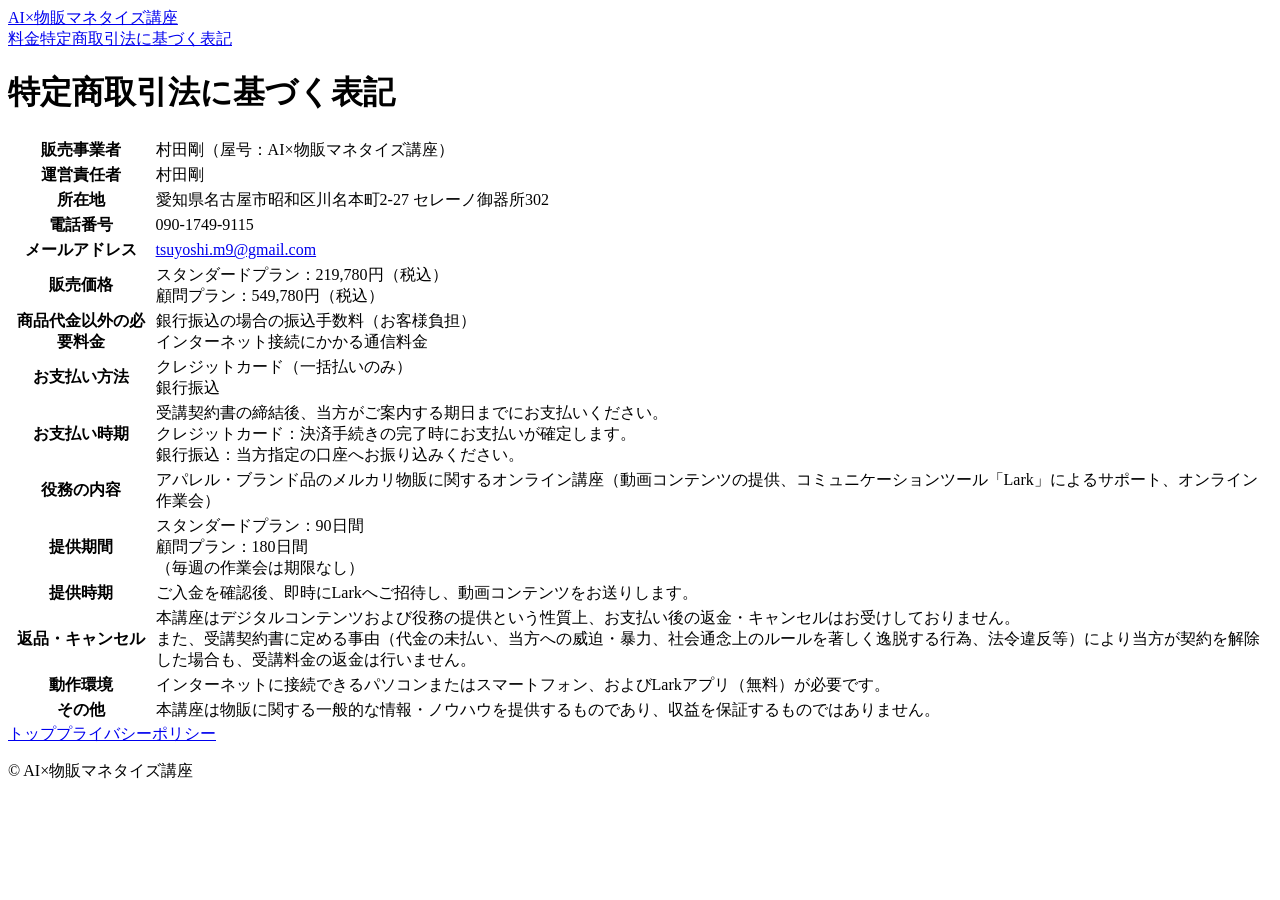
==== tokushoho.html @ f66951da "tokushoho.html を追加" ====
<!doctype html>
<html lang="ja">
<head>
<meta charset="utf-8">
<meta name="viewport" content="width=device-width, initial-scale=1">
<title>特定商取引法に基づく表記｜AI×物販マネタイズ講座</title>
<link rel="stylesheet" href="style.css">
</head>
<body>
<header class="site">
  <div class="wrap">
    <a class="logo" href="index.html">AI×物販マネタイズ講座</a>
    <nav><a href="index.html#plan">料金</a><a href="tokushoho.html">特定商取引法に基づく表記</a></nav>
  </div>
</header>

<main class="wrap doc">
  <h1>特定商取引法に基づく表記</h1>
  <table class="law">
    <tr><th>販売事業者</th><td>村田剛（屋号：AI×物販マネタイズ講座）</td></tr>
    <tr><th>運営責任者</th><td>村田剛</td></tr>
    <tr><th>所在地</th><td>愛知県名古屋市昭和区川名本町2-27 セレーノ御器所302</td></tr>
    <tr><th>電話番号</th><td>090-1749-9115</td></tr>
    <tr><th>メールアドレス</th><td><a href="mailto:tsuyoshi.m9@gmail.com">tsuyoshi.m9@gmail.com</a></td></tr>
    <tr><th>販売価格</th><td>スタンダードプラン：219,780円（税込）<br>顧問プラン：549,780円（税込）</td></tr>
    <tr><th>商品代金以外の必要料金</th><td>銀行振込の場合の振込手数料（お客様負担）<br>インターネット接続にかかる通信料金</td></tr>
    <tr><th>お支払い方法</th><td>クレジットカード（一括払いのみ）<br>銀行振込</td></tr>
    <tr><th>お支払い時期</th><td>受講契約書の締結後、当方がご案内する期日までにお支払いください。<br>クレジットカード：決済手続きの完了時にお支払いが確定します。<br>銀行振込：当方指定の口座へお振り込みください。</td></tr>
    <tr><th>役務の内容</th><td>アパレル・ブランド品のメルカリ物販に関するオンライン講座（動画コンテンツの提供、コミュニケーションツール「Lark」によるサポート、オンライン作業会）</td></tr>
    <tr><th>提供期間</th><td>スタンダードプラン：90日間<br>顧問プラン：180日間<br>（毎週の作業会は期限なし）</td></tr>
    <tr><th>提供時期</th><td>ご入金を確認後、即時にLarkへご招待し、動画コンテンツをお送りします。</td></tr>
    <tr><th>返品・キャンセル</th><td>本講座はデジタルコンテンツおよび役務の提供という性質上、お支払い後の返金・キャンセルはお受けしておりません。<br>また、受講契約書に定める事由（代金の未払い、当方への威迫・暴力、社会通念上のルールを著しく逸脱する行為、法令違反等）により当方が契約を解除した場合も、受講料金の返金は行いません。</td></tr>
    <tr><th>動作環境</th><td>インターネットに接続できるパソコンまたはスマートフォン、およびLarkアプリ（無料）が必要です。</td></tr>
    <tr><th>その他</th><td>本講座は物販に関する一般的な情報・ノウハウを提供するものであり、収益を保証するものではありません。</td></tr>
  </table>
</main>

<footer class="site">
  <div class="wrap">
    <a href="index.html">トップ</a><a href="privacy.html">プライバシーポリシー</a>
    <p>© AI×物販マネタイズ講座</p>
  </div>
</footer>
</body>
</html>
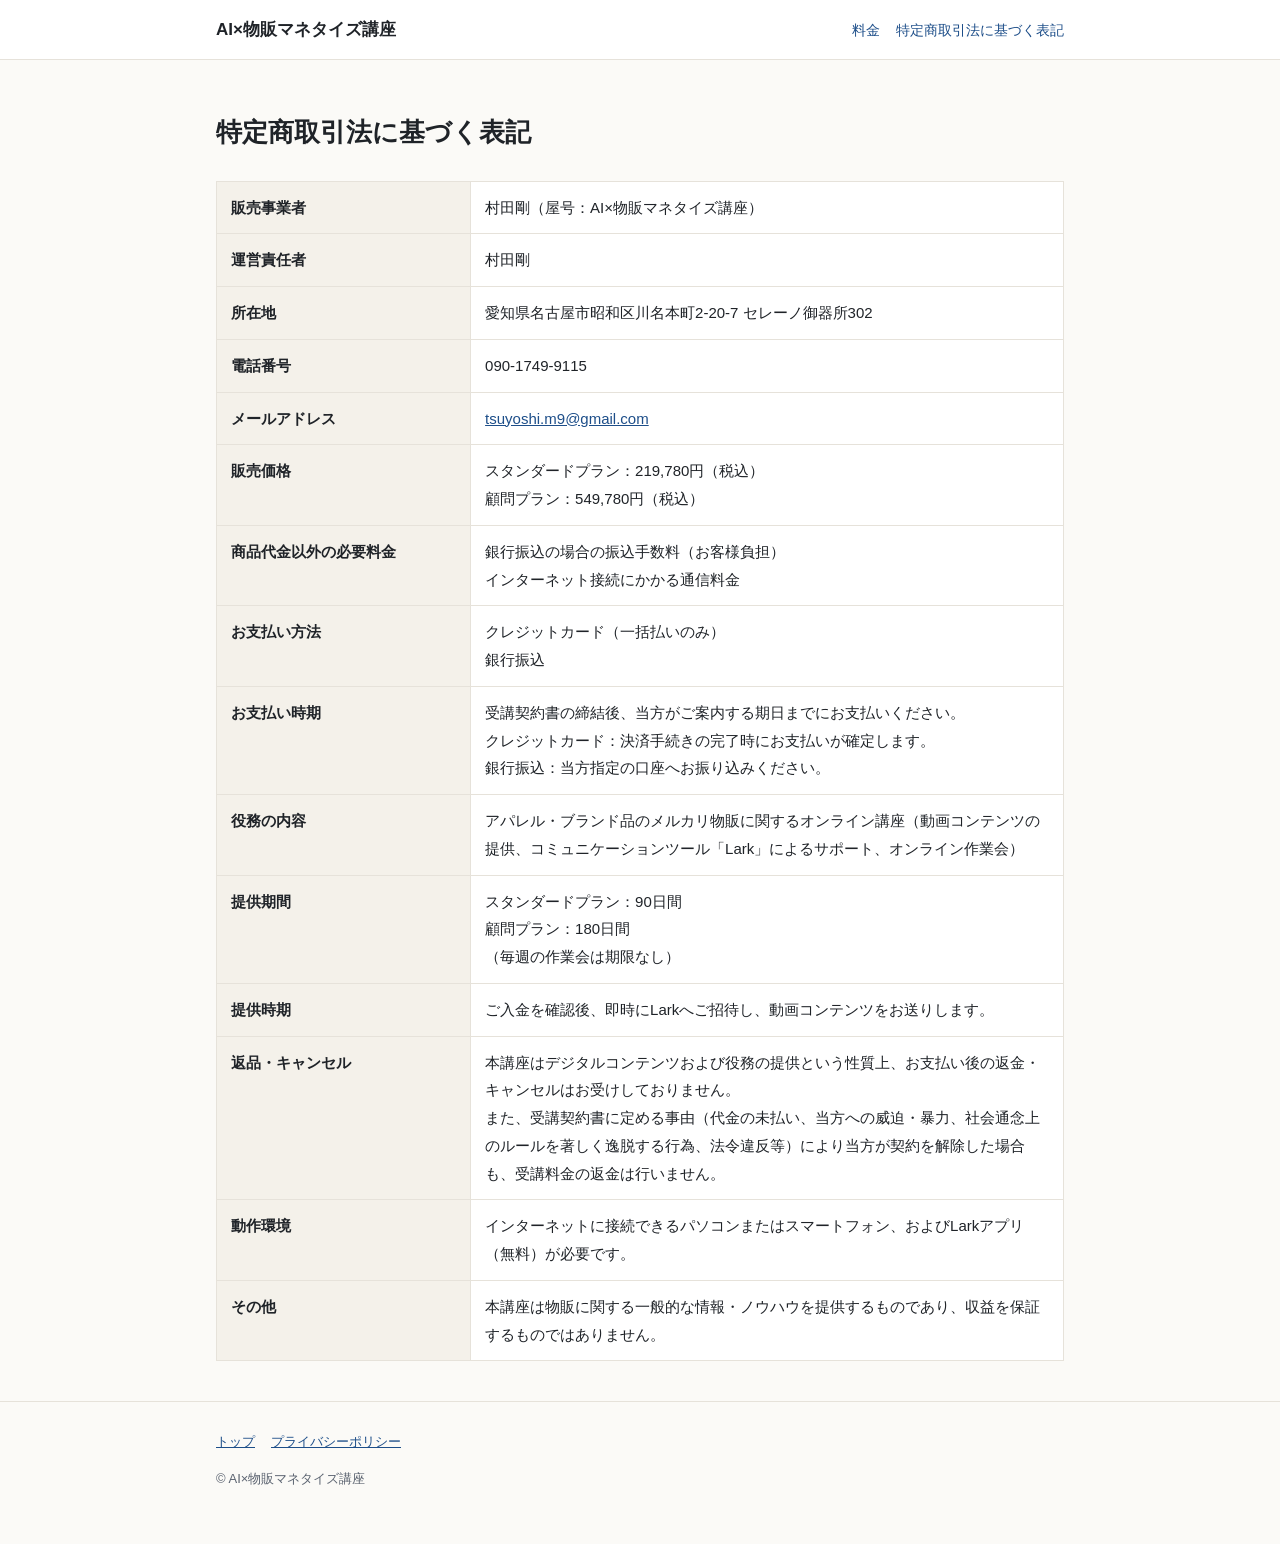
==== commit 0337db8a: "所在地を修正" ====
--- a/tokushoho.html
+++ b/tokushoho.html
@@ -19,7 +19,7 @@
   <table class="law">
     <tr><th>販売事業者</th><td>村田剛（屋号：AI×物販マネタイズ講座）</td></tr>
     <tr><th>運営責任者</th><td>村田剛</td></tr>
-    <tr><th>所在地</th><td>愛知県名古屋市昭和区川名本町2-27 セレーノ御器所302</td></tr>
+    <tr><th>所在地</th><td>愛知県名古屋市昭和区川名本町2-20-7 セレーノ御器所302</td></tr>
     <tr><th>電話番号</th><td>090-1749-9115</td></tr>
     <tr><th>メールアドレス</th><td><a href="mailto:tsuyoshi.m9@gmail.com">tsuyoshi.m9@gmail.com</a></td></tr>
     <tr><th>販売価格</th><td>スタンダードプラン：219,780円（税込）<br>顧問プラン：549,780円（税込）</td></tr>
--- a/style.css
+++ b/style.css
@@ -0,0 +1,78 @@
+:root {
+  --bg: #fbfaf7;
+  --surface: #ffffff;
+  --text: #1f2328;
+  --muted: #5b6370;
+  --line: #e6e2da;
+  --accent: #1d4e89;
+  --accent-soft: #eaf1f9;
+}
+* { box-sizing: border-box; }
+html { -webkit-text-size-adjust: 100%; }
+body {
+  margin: 0;
+  background: var(--bg);
+  color: var(--text);
+  font-family: "Hiragino Kaku Gothic ProN", "Hiragino Sans", "Noto Sans JP", "Yu Gothic", Meiryo, sans-serif;
+  line-height: 1.85;
+  font-size: 16px;
+}
+a { color: var(--accent); }
+.wrap { max-width: 880px; margin: 0 auto; padding: 0 16px; }
+
+header.site {
+  background: var(--surface);
+  border-bottom: 1px solid var(--line);
+}
+header.site .wrap {
+  display: flex; align-items: center; justify-content: space-between;
+  gap: 12px; padding-top: 14px; padding-bottom: 14px; flex-wrap: wrap;
+}
+header.site .logo { font-weight: 700; color: var(--text); text-decoration: none; font-size: 17px; }
+header.site nav a { margin-left: 16px; font-size: 14px; text-decoration: none; }
+
+.hero { padding: 64px 0 48px; }
+.hero .eyebrow { color: var(--accent); font-weight: 700; font-size: 14px; letter-spacing: .08em; }
+.hero h1 { font-size: clamp(26px, 5vw, 38px); line-height: 1.4; margin: 8px 0 16px; text-wrap: balance; }
+.hero p { color: var(--muted); max-width: 640px; margin: 0; }
+
+section { padding: 40px 0; border-top: 1px solid var(--line); }
+section h2 { font-size: 22px; margin: 0 0 20px; }
+
+.grid { display: grid; gap: 16px; grid-template-columns: repeat(auto-fit, minmax(240px, 1fr)); }
+.card {
+  background: var(--surface); border: 1px solid var(--line);
+  border-radius: 10px; padding: 20px;
+}
+.card h3 { margin: 0 0 8px; font-size: 17px; }
+.card p, .card ul { margin: 0; color: var(--muted); font-size: 15px; }
+.card ul { padding-left: 1.2em; }
+
+.plan .price { font-size: 28px; font-weight: 700; color: var(--text); margin: 4px 0; }
+.plan .price small { font-size: 14px; font-weight: 400; color: var(--muted); }
+.plan.featured { border-color: var(--accent); box-shadow: 0 0 0 1px var(--accent); }
+
+ol.flow { padding-left: 1.4em; margin: 0; }
+ol.flow li { margin-bottom: 8px; }
+
+.note {
+  background: var(--accent-soft); border-radius: 8px;
+  padding: 14px 16px; font-size: 14px; color: var(--muted); margin-top: 20px;
+}
+
+table.law { width: 100%; border-collapse: collapse; background: var(--surface); font-size: 15px; }
+table.law th, table.law td {
+  border: 1px solid var(--line); padding: 12px 14px; vertical-align: top; text-align: left;
+}
+table.law th { width: 30%; background: #f4f1ea; font-weight: 700; }
+@media (max-width: 600px) {
+  table.law th, table.law td { display: block; width: 100%; }
+  table.law th { border-bottom: none; }
+}
+
+.doc h1 { font-size: 26px; margin: 48px 0 24px; }
+.doc h2 { font-size: 18px; margin: 28px 0 8px; }
+.doc p, .doc li { font-size: 15px; }
+
+footer.site { border-top: 1px solid var(--line); padding: 28px 0 40px; margin-top: 40px; font-size: 13px; color: var(--muted); }
+footer.site a { margin-right: 16px; }
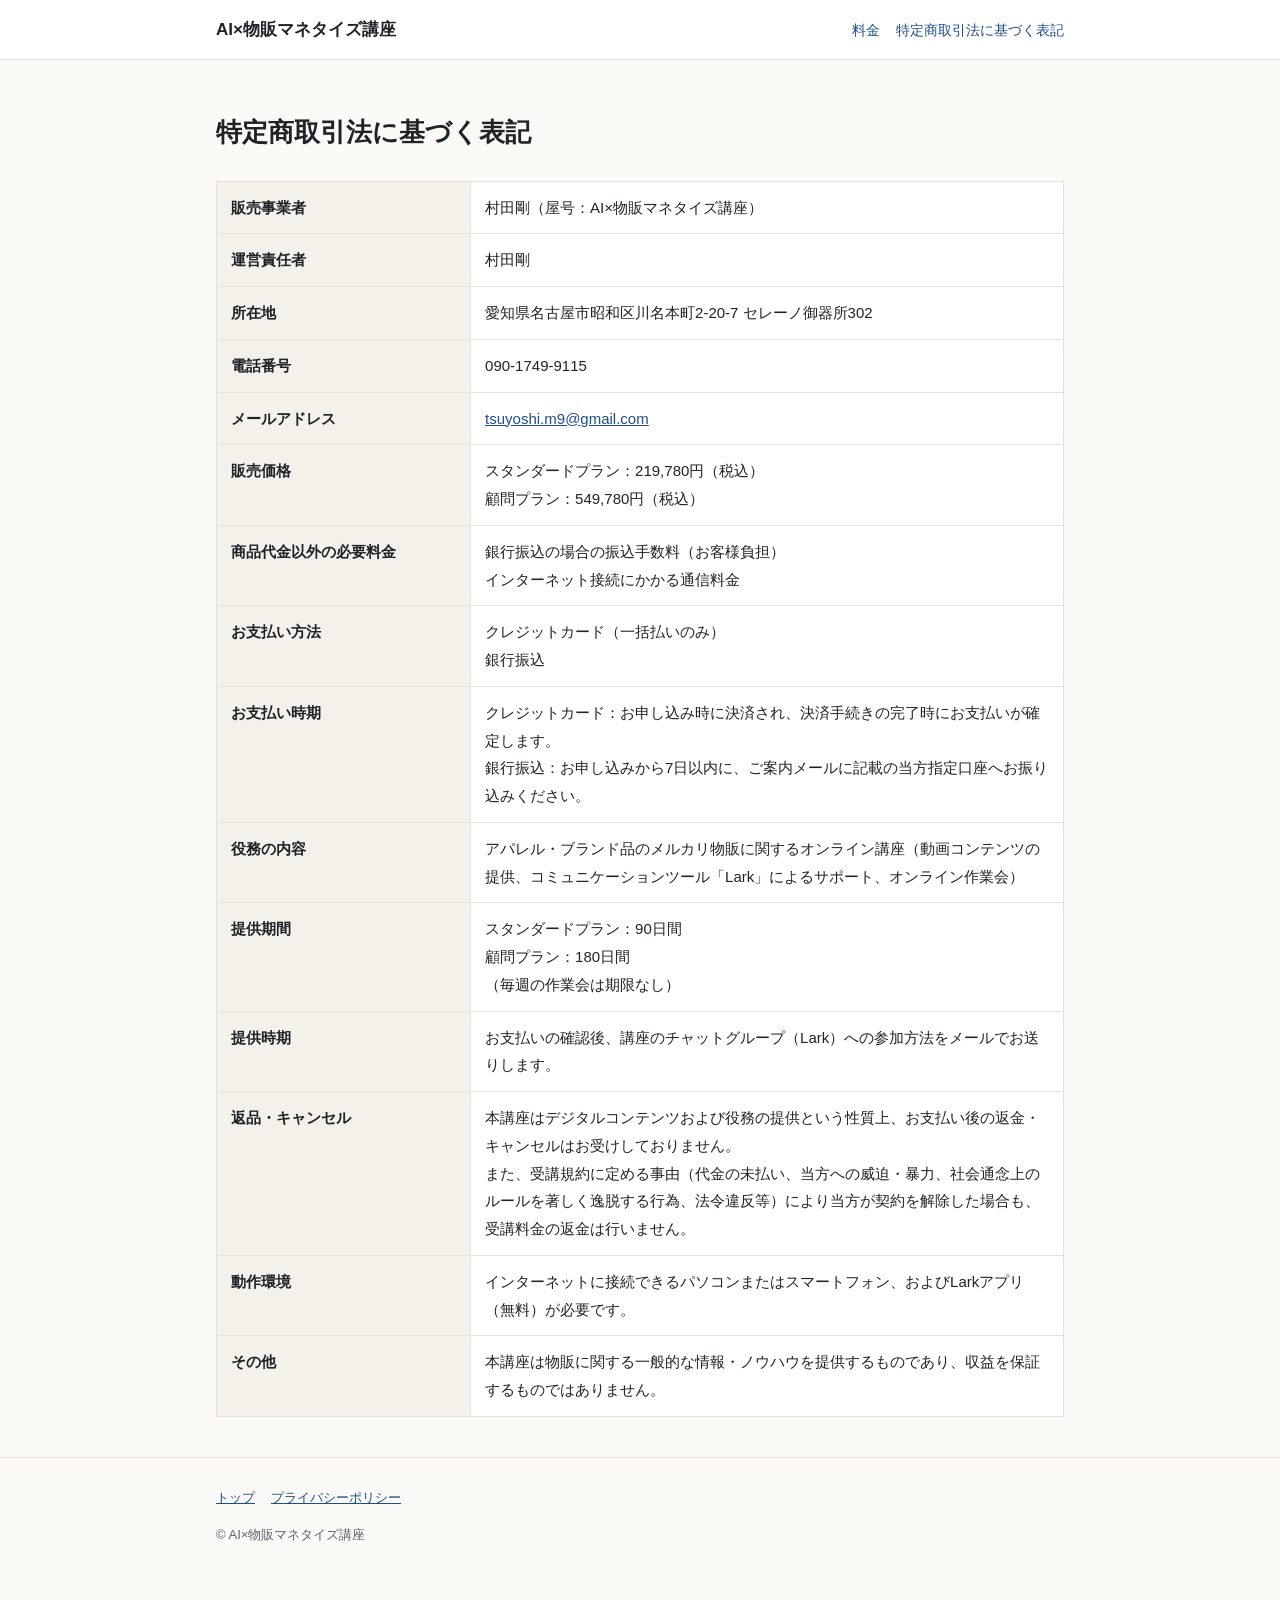
==== commit b22a374e: "申込の流れを新フロー（受講規約同意＋カード/銀行振込）に更新" ====
--- a/tokushoho.html
+++ b/tokushoho.html
@@ -25,11 +25,11 @@
     <tr><th>販売価格</th><td>スタンダードプラン：219,780円（税込）<br>顧問プラン：549,780円（税込）</td></tr>
     <tr><th>商品代金以外の必要料金</th><td>銀行振込の場合の振込手数料（お客様負担）<br>インターネット接続にかかる通信料金</td></tr>
     <tr><th>お支払い方法</th><td>クレジットカード（一括払いのみ）<br>銀行振込</td></tr>
-    <tr><th>お支払い時期</th><td>受講契約書の締結後、当方がご案内する期日までにお支払いください。<br>クレジットカード：決済手続きの完了時にお支払いが確定します。<br>銀行振込：当方指定の口座へお振り込みください。</td></tr>
+    <tr><th>お支払い時期</th><td>クレジットカード：お申し込み時に決済され、決済手続きの完了時にお支払いが確定します。<br>銀行振込：お申し込みから7日以内に、ご案内メールに記載の当方指定口座へお振り込みください。</td></tr>
     <tr><th>役務の内容</th><td>アパレル・ブランド品のメルカリ物販に関するオンライン講座（動画コンテンツの提供、コミュニケーションツール「Lark」によるサポート、オンライン作業会）</td></tr>
     <tr><th>提供期間</th><td>スタンダードプラン：90日間<br>顧問プラン：180日間<br>（毎週の作業会は期限なし）</td></tr>
-    <tr><th>提供時期</th><td>ご入金を確認後、即時にLarkへご招待し、動画コンテンツをお送りします。</td></tr>
-    <tr><th>返品・キャンセル</th><td>本講座はデジタルコンテンツおよび役務の提供という性質上、お支払い後の返金・キャンセルはお受けしておりません。<br>また、受講契約書に定める事由（代金の未払い、当方への威迫・暴力、社会通念上のルールを著しく逸脱する行為、法令違反等）により当方が契約を解除した場合も、受講料金の返金は行いません。</td></tr>
+    <tr><th>提供時期</th><td>お支払いの確認後、講座のチャットグループ（Lark）への参加方法をメールでお送りします。</td></tr>
+    <tr><th>返品・キャンセル</th><td>本講座はデジタルコンテンツおよび役務の提供という性質上、お支払い後の返金・キャンセルはお受けしておりません。<br>また、受講規約に定める事由（代金の未払い、当方への威迫・暴力、社会通念上のルールを著しく逸脱する行為、法令違反等）により当方が契約を解除した場合も、受講料金の返金は行いません。</td></tr>
     <tr><th>動作環境</th><td>インターネットに接続できるパソコンまたはスマートフォン、およびLarkアプリ（無料）が必要です。</td></tr>
     <tr><th>その他</th><td>本講座は物販に関する一般的な情報・ノウハウを提供するものであり、収益を保証するものではありません。</td></tr>
   </table>
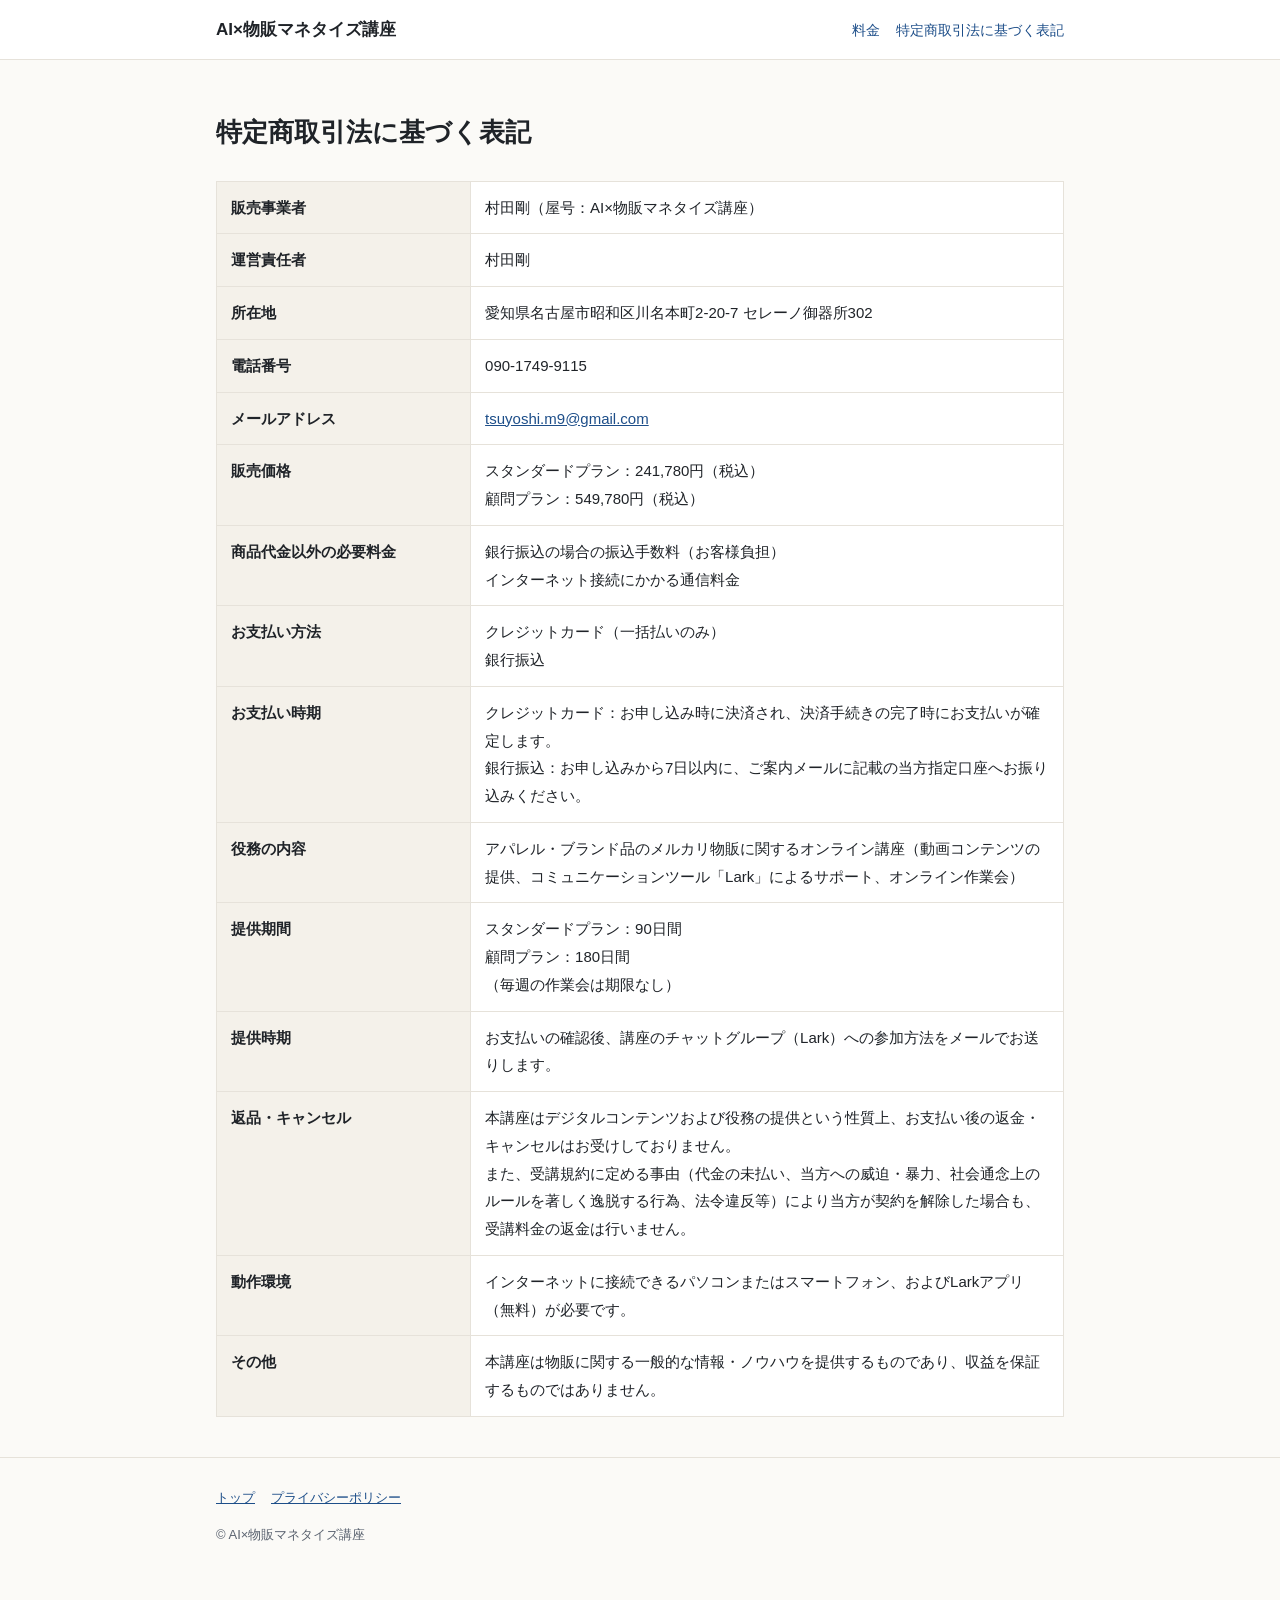
==== commit 4c8eba55: "スタンダードプランの受講料を241,780円（税込）に変更" ====
--- a/tokushoho.html
+++ b/tokushoho.html
@@ -22,7 +22,7 @@
     <tr><th>所在地</th><td>愛知県名古屋市昭和区川名本町2-20-7 セレーノ御器所302</td></tr>
     <tr><th>電話番号</th><td>090-1749-9115</td></tr>
     <tr><th>メールアドレス</th><td><a href="mailto:tsuyoshi.m9@gmail.com">tsuyoshi.m9@gmail.com</a></td></tr>
-    <tr><th>販売価格</th><td>スタンダードプラン：219,780円（税込）<br>顧問プラン：549,780円（税込）</td></tr>
+    <tr><th>販売価格</th><td>スタンダードプラン：241,780円（税込）<br>顧問プラン：549,780円（税込）</td></tr>
     <tr><th>商品代金以外の必要料金</th><td>銀行振込の場合の振込手数料（お客様負担）<br>インターネット接続にかかる通信料金</td></tr>
     <tr><th>お支払い方法</th><td>クレジットカード（一括払いのみ）<br>銀行振込</td></tr>
     <tr><th>お支払い時期</th><td>クレジットカード：お申し込み時に決済され、決済手続きの完了時にお支払いが確定します。<br>銀行振込：お申し込みから7日以内に、ご案内メールに記載の当方指定口座へお振り込みください。</td></tr>
